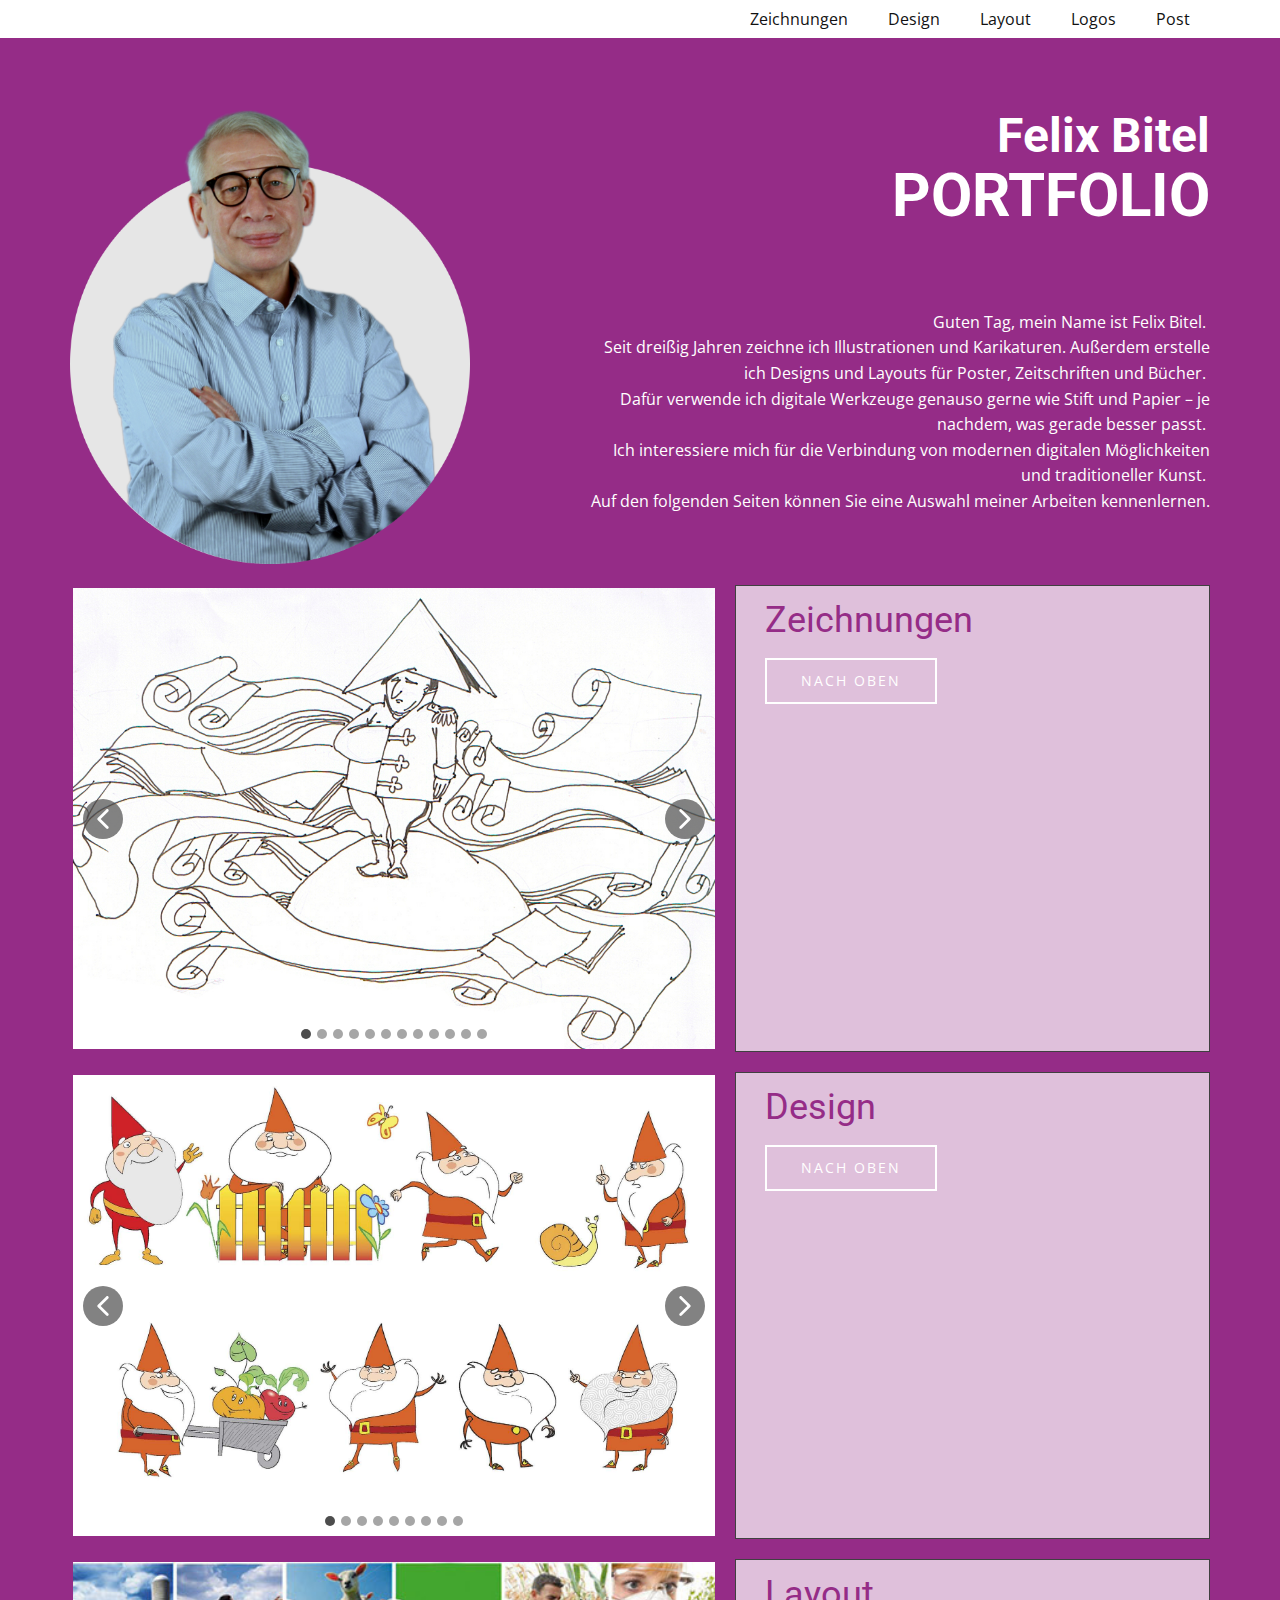
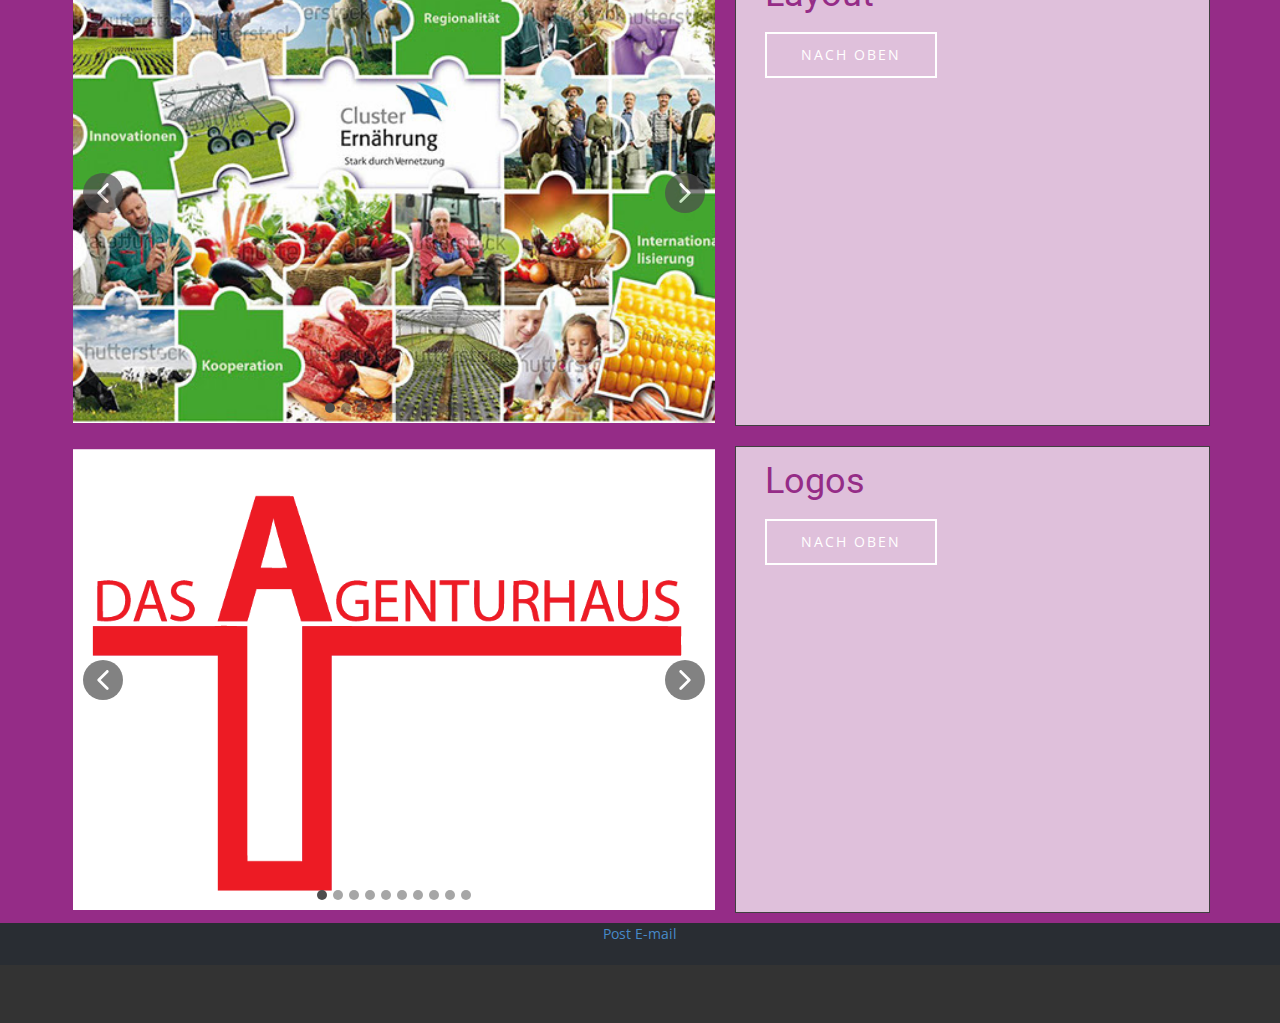
==== index.html @ c5e7eab4 "Add files via upload" ====
<!DOCTYPE html>
<html style="font-size: 16px;" lang="ru"><head>
    <meta name="viewport" content="width=device-width, initial-scale=1.0">
    <meta charset="utf-8">
    <meta name="keywords" content="INTUITIVE">
    <meta name="description" content="">
    <title>Master</title>
    <link rel="stylesheet" href="nicepage.css" media="screen">
<link rel="stylesheet" href="Master.css" media="screen">
    <script class="u-script" type="text/javascript" src="jquery.js" defer=""></script>
    <script class="u-script" type="text/javascript" src="nicepage.js" defer=""></script>
    <meta name="generator" content="Nicepage 5.0.7, nicepage.com">
    <link id="u-theme-google-font" rel="stylesheet" href="https://fonts.googleapis.com/css?family=Roboto:100,100i,300,300i,400,400i,500,500i,700,700i,900,900i|Open+Sans:300,300i,400,400i,500,500i,600,600i,700,700i,800,800i">
    
    
    
    
    
    
    <script type="application/ld+json">{
		"@context": "http://schema.org",
		"@type": "Organization",
		"name": ""
}</script>
    <meta name="theme-color" content="#478ac9">
    <meta property="og:title" content="Master">
    <meta property="og:type" content="website">
  </head>
  <body data-home-page="Master.html" data-home-page-title="Master" class="u-body u-xl-mode" data-lang="ru"><header class="u-clearfix u-header u-header" id="sec-f628"><div class="u-clearfix u-sheet u-valign-middle u-sheet-1">
        <nav class="u-menu u-menu-one-level u-offcanvas u-menu-1">
          <div class="menu-collapse" style="font-size: 1rem; letter-spacing: 0px;">
            <a class="u-button-style u-custom-left-right-menu-spacing u-custom-padding-bottom u-custom-top-bottom-menu-spacing u-nav-link u-text-active-palette-1-base u-text-hover-palette-2-base" href="#">
              <svg class="u-svg-link" viewBox="0 0 24 24"><use xmlns:xlink="http://www.w3.org/1999/xlink" xlink:href="#menu-hamburger"></use></svg>
              <svg class="u-svg-content" version="1.1" id="menu-hamburger" viewBox="0 0 16 16" x="0px" y="0px" xmlns:xlink="http://www.w3.org/1999/xlink" xmlns="http://www.w3.org/2000/svg"><g><rect y="1" width="16" height="2"></rect><rect y="7" width="16" height="2"></rect><rect y="13" width="16" height="2"></rect>
</g></svg>
            </a>
          </div>
          <div class="u-custom-menu u-nav-container">
            <ul class="u-nav u-unstyled u-nav-1"><li class="u-nav-item"><a class="u-button-style u-nav-link u-text-active-palette-1-base u-text-hover-palette-2-base" href="Master.html#sec-004f" style="padding: 10px 20px;">Zeichnungen</a>
</li><li class="u-nav-item"><a class="u-button-style u-nav-link u-text-active-palette-1-base u-text-hover-palette-2-base" href="Master.html#carousel_df0c" style="padding: 10px 20px;">Design</a>
</li><li class="u-nav-item"><a class="u-button-style u-nav-link u-text-active-palette-1-base u-text-hover-palette-2-base" href="Master.html#carousel_4eac" style="padding: 10px 20px;">Layout</a>
</li><li class="u-nav-item"><a class="u-button-style u-nav-link u-text-active-palette-1-base u-text-hover-palette-2-base" href="Master.html#carousel_7748" style="padding: 10px 20px;">Logos</a>
</li><li class="u-nav-item"><a class="u-button-style u-nav-link u-text-active-palette-1-base u-text-hover-palette-2-base" href="mailto:felix.bitel.de@gmail.com" style="padding: 10px 20px;">Post</a>
</li></ul>
          </div>
          <div class="u-custom-menu u-nav-container-collapse">
            <div class="u-black u-container-style u-inner-container-layout u-opacity u-opacity-95 u-sidenav">
              <div class="u-inner-container-layout u-sidenav-overflow">
                <div class="u-menu-close"></div>
                <ul class="u-align-center u-nav u-popupmenu-items u-unstyled u-nav-2"><li class="u-nav-item"><a class="u-button-style u-nav-link" href="Master.html#sec-004f">Zeichnungen</a>
</li><li class="u-nav-item"><a class="u-button-style u-nav-link" href="Master.html#carousel_df0c">Design</a>
</li><li class="u-nav-item"><a class="u-button-style u-nav-link" href="Master.html#carousel_4eac">Layout</a>
</li><li class="u-nav-item"><a class="u-button-style u-nav-link" href="Master.html#carousel_7748">Logos</a>
</li><li class="u-nav-item"><a class="u-button-style u-nav-link" href="mailto:felix.bitel.de@gmail.com">Post</a>
</li></ul>
              </div>
            </div>
            <div class="u-black u-menu-overlay u-opacity u-opacity-70"></div>
          </div>
        </nav>
      </div></header>
    <section class="u-align-center u-clearfix u-custom-color-1 u-section-1" id="sec-2911">
      <div class="u-clearfix u-sheet u-valign-middle-xs u-sheet-1">
        <div class="u-clearfix u-expanded-width u-gutter-0 u-layout-wrap u-layout-wrap-1">
          <div class="u-layout" style="">
            <div class="u-layout-row" style="">
              <div class="u-align-left u-container-style u-custom-color-1 u-layout-cell u-left-cell u-size-25-lg u-size-25-md u-size-25-sm u-size-25-xs u-size-26-xl u-size-xs-60 u-layout-cell-1" src="">
                <div class="u-container-layout u-valign-middle-lg u-valign-middle-md u-valign-middle-xl u-container-layout-1" src="">
                  <img class="u-absolute-hcenter-sm u-absolute-hcenter-xs u-align-left u-expanded-height-lg u-expanded-height-md u-expanded-height-sm u-expanded-height-xs u-image u-image-1" src="images/7_223934175.png" data-image-width="1187" data-image-height="1346">
                </div>
              </div>
              <div class="u-align-right u-container-style u-custom-color-1 u-layout-cell u-right-cell u-size-34-xl u-size-35-lg u-size-35-md u-size-35-sm u-size-35-xs u-size-xs-60 u-layout-cell-2">
                <div class="u-container-layout u-container-layout-2">
                  <h2 class="u-text u-text-1">
                    <span style="font-size: 3rem;"> Felix Bitel</span>
                    <br>
                    <span style="font-size: 3.75rem;">PORTFOLIO</span>
                  </h2>
                  <p class="u-text u-text-2"> Guten Tag,
     mein Name ist Felix Bitel.&nbsp;<br>Seit dreißig Jahren zeichne ich Illustrationen und Karikaturen.
     Außerdem erstelle ich Designs und Layouts für Poster, Zeitschriften und Bücher.&nbsp;<br>Dafür verwende ich digitale Werkzeuge 
genauso gerne wie Stift und Papier – je nachdem, was gerade besser 
passt.&nbsp;<br>Ich interessiere mich für die Verbindung von modernen&nbsp;digitalen 
Möglichkeiten und traditioneller Kunst.&nbsp;<br>Auf den folgenden Seiten können 
Sie eine Auswahl meiner Arbeiten kennenlernen.
                  </p>
                </div>
              </div>
            </div>
          </div>
        </div>
      </div>
    </section>
    <section class="u-align-center u-clearfix u-custom-color-1 u-section-2" id="sec-004f">
      <div class="u-clearfix u-sheet u-sheet-1">
        <div class="u-clearfix u-expanded-width u-gutter-0 u-layout-wrap u-layout-wrap-1">
          <div class="u-layout" style="">
            <div class="u-layout-row" style="">
              <div class="u-align-left u-container-style u-layout-cell u-left-cell u-shape-rectangle u-size-35 u-size-xs-60 u-layout-cell-1" src="">
                <div class="u-container-layout u-container-layout-1" src="">
                  <div class="u-border-custom-color-1 u-carousel u-expanded-width-sm u-expanded-width-xs u-gallery u-gallery-slider u-layout-carousel u-lightbox u-no-transition u-show-text-on-hover u-gallery-1" data-interval="5000" data-u-ride="carousel" id="carousel-6c96">
                    <ol class="u-absolute-hcenter u-carousel-indicators u-carousel-indicators-1">
                      <li data-u-target="#carousel-6c96" data-u-slide-to="0" class="u-active u-grey-70 u-shape-circle" style="width: 10px; height: 10px;"></li>
                      <li data-u-target="#carousel-6c96" data-u-slide-to="1" class="u-grey-70 u-shape-circle" style="width: 10px; height: 10px;"></li>
                      <li data-u-target="#carousel-6c96" data-u-slide-to="2" class="u-grey-70 u-shape-circle" style="width: 10px; height: 10px;"></li>
                      <li data-u-target="#carousel-6c96" data-u-slide-to="3" class="u-grey-70 u-shape-circle" style="width: 10px; height: 10px;"></li>
                      <li data-u-target="#carousel-6c96" data-u-slide-to="4" class="u-grey-70 u-shape-circle" style="width: 10px; height: 10px;"></li>
                      <li data-u-target="#carousel-6c96" data-u-slide-to="5" class="u-grey-70 u-shape-circle" style="width: 10px; height: 10px;"></li>
                      <li data-u-target="#carousel-6c96" data-u-slide-to="6" class="u-grey-70 u-shape-circle" style="width: 10px; height: 10px;"></li>
                      <li data-u-target="#carousel-6c96" data-u-slide-to="7" class="u-grey-70 u-shape-circle" style="width: 10px; height: 10px;"></li>
                      <li data-u-target="#carousel-6c96" data-u-slide-to="8" class="u-grey-70 u-shape-circle" style="width: 10px; height: 10px;"></li>
                      <li data-u-target="#carousel-6c96" data-u-slide-to="9" class="u-grey-70 u-shape-circle" style="width: 10px; height: 10px;"></li>
                      <li data-u-target="#carousel-6c96" data-u-slide-to="10" class="u-grey-70 u-shape-circle" style="width: 10px; height: 10px;"></li>
                      <li data-u-target="#carousel-6c96" data-u-slide-to="11" class="u-grey-70 u-shape-circle" style="width: 10px; height: 10px;"></li>
                    </ol>
                    <div class="u-carousel-inner u-gallery-inner" role="listbox">
                      <div class="u-active u-carousel-item u-effect-fade u-gallery-item u-shape-rectangle u-carousel-item-1">
                        <div class="u-back-slide" data-image-width="1142" data-image-height="764">
                          <img class="u-back-image u-expanded" src="images/Image04.jpg">
                        </div>
                        <div class="u-align-center u-container-align-left u-over-slide u-shading u-valign-bottom u-over-slide-1">
                          <h3 class="u-align-left u-gallery-heading" style="width: 612px; margin-right: auto; margin-left: 0px;"></h3>
                          <p class="u-align-left u-gallery-text" style="width: 612px; margin-right: auto; margin-left: 0px;"></p>
                        </div>
                      </div>
                      <div class="u-carousel-item u-effect-fade u-gallery-item u-shape-rectangle u-carousel-item-2">
                        <div class="u-back-slide" data-image-width="850" data-image-height="1169">
                          <img class="u-back-image u-expanded" src="images/Image-12.jpg">
                        </div>
                        <div class="u-align-center u-container-align-left u-over-slide u-shading u-valign-bottom u-over-slide-2">
                          <h3 class="u-align-left u-gallery-heading" style="width: 612px; margin-right: auto; margin-left: 0px;"></h3>
                          <p class="u-align-left u-gallery-text" style="width: 612px; margin-right: auto; margin-left: 0px;"></p>
                        </div>
                      </div>
                      <div class="u-carousel-item u-effect-fade u-gallery-item u-shape-rectangle u-carousel-item-3" data-image-width="1199" data-image-height="762">
                        <div class="u-back-slide" data-image-width="701" data-image-height="461">
                          <img class="u-back-image u-expanded" src="images/img_02611-u6026-fr.jpg">
                        </div>
                        <div class="u-align-center u-container-align-left u-over-slide u-shading u-valign-bottom u-over-slide-3">
                          <h3 class="u-align-left u-gallery-heading" style="width: 612px; margin-right: auto; margin-left: 0px;"></h3>
                          <p class="u-align-left u-gallery-text" style="width: 612px; margin-right: auto; margin-left: 0px;"></p>
                        </div>
                        <style data-mode="XL" data-visited="true"></style>
                        <style data-mode="LG"></style>
                        <style data-mode="MD"></style>
                        <style data-mode="SM" data-visited="true"></style>
                        <style data-mode="XS" data-visited="true"></style>
                      </div>
                      <div class="u-carousel-item u-effect-fade u-gallery-item u-shape-rectangle u-carousel-item-4" data-image-width="667" data-image-height="478">
                        <div class="u-back-slide">
                          <img class="u-back-image u-expanded" src="images/image-101.jpg">
                        </div>
                        <div class="u-align-center u-container-align-left u-over-slide u-shading u-valign-bottom u-over-slide-4">
                          <h3 class="u-align-left u-gallery-heading" style="width: 612px; margin-right: auto; margin-left: 0px;"></h3>
                          <p class="u-align-left u-gallery-text" style="width: 612px; margin-right: auto; margin-left: 0px;"></p>
                        </div>
                        <style data-mode="XL"></style>
                        <style data-mode="LG"></style>
                        <style data-mode="MD"></style>
                        <style data-mode="SM" data-visited="true"></style>
                        <style data-mode="XS" data-visited="true"></style>
                      </div>
                      <div class="u-carousel-item u-effect-fade u-gallery-item u-shape-rectangle u-carousel-item-5" data-image-width="604" data-image-height="526">
                        <div class="u-back-slide">
                          <img class="u-back-image u-expanded" src="images/image-081-u6024-fr.jpg">
                        </div>
                        <div class="u-align-center u-container-align-left u-over-slide u-shading u-valign-bottom u-over-slide-5">
                          <h3 class="u-align-left u-gallery-heading" style="width: 612px; margin-right: auto; margin-left: 0px;"></h3>
                          <p class="u-align-left u-gallery-text" style="width: 612px; margin-right: auto; margin-left: 0px;"></p>
                        </div>
                        <style data-mode="XL"></style>
                        <style data-mode="LG"></style>
                        <style data-mode="MD"></style>
                        <style data-mode="SM" data-visited="true"></style>
                        <style data-mode="XS" data-visited="true"></style>
                      </div>
                      <div class="u-carousel-item u-effect-fade u-gallery-item u-shape-rectangle u-carousel-item-6" data-image-width="701" data-image-height="455">
                        <div class="u-back-slide">
                          <img class="u-back-image u-expanded" src="images/image-061-u6022-fr.jpg">
                        </div>
                        <div class="u-align-center u-container-align-left u-over-slide u-shading u-valign-bottom u-over-slide-6">
                          <h3 class="u-align-left u-gallery-heading" style="width: 612px; margin-right: auto; margin-left: 0px;"></h3>
                          <p class="u-align-left u-gallery-text" style="width: 612px; margin-right: auto; margin-left: 0px;"></p>
                        </div>
                        <style data-mode="XL"></style>
                        <style data-mode="LG"></style>
                        <style data-mode="MD"></style>
                        <style data-mode="SM" data-visited="true"></style>
                        <style data-mode="XS" data-visited="true"></style>
                      </div>
                      <div class="u-carousel-item u-effect-fade u-gallery-item u-shape-rectangle u-carousel-item-7" data-image-width="494" data-image-height="525">
                        <div class="u-back-slide">
                          <img class="u-back-image u-expanded" src="images/img_02-u6027-fr.jpg">
                        </div>
                        <div class="u-align-center u-container-align-left u-over-slide u-shading u-valign-bottom u-over-slide-7">
                          <h3 class="u-align-left u-gallery-heading" style="width: 612px; margin-right: auto; margin-left: 0px;"></h3>
                          <p class="u-align-left u-gallery-text" style="width: 612px; margin-right: auto; margin-left: 0px;"></p>
                        </div>
                        <style data-mode="XL"></style>
                        <style data-mode="LG"></style>
                        <style data-mode="MD"></style>
                        <style data-mode="SM" data-visited="true"></style>
                        <style data-mode="XS" data-visited="true"></style>
                      </div>
                      <div class="u-carousel-item u-effect-fade u-gallery-item u-shape-rectangle u-carousel-item-8" data-image-width="921" data-image-height="1106">
                        <div class="u-back-slide" data-image-width="701" data-image-height="584">
                          <img class="u-back-image u-expanded" src="images/image-017-u6029-fr.jpg">
                        </div>
                        <div class="u-align-center u-container-align-left u-over-slide u-shading u-valign-bottom u-over-slide-8">
                          <h3 class="u-align-left u-gallery-heading" style="width: 612px; margin-right: auto; margin-left: 0px;"></h3>
                          <p class="u-align-left u-gallery-text" style="width: 612px; margin-right: auto; margin-left: 0px;"></p>
                        </div>
                        <style data-mode="XL"></style>
                        <style data-mode="LG"></style>
                        <style data-mode="MD"></style>
                        <style data-mode="SM" data-visited="true"></style>
                        <style data-mode="XS" data-visited="true"></style>
                      </div>
                      <div class="u-carousel-item u-effect-fade u-gallery-item u-shape-rectangle u-carousel-item-9" data-image-width="376" data-image-height="526">
                        <div class="u-back-slide">
                          <img class="u-back-image u-expanded" src="images/img_0241-u6025-fr.jpg">
                        </div>
                        <div class="u-align-center u-container-align-left u-over-slide u-shading u-valign-bottom u-over-slide-9">
                          <h3 class="u-align-left u-gallery-heading" style="width: 612px; margin-right: auto; margin-left: 0px;"></h3>
                          <p class="u-align-left u-gallery-text" style="width: 612px; margin-right: auto; margin-left: 0px;"></p>
                        </div>
                        <style data-mode="XL"></style>
                        <style data-mode="LG"></style>
                        <style data-mode="MD"></style>
                        <style data-mode="SM" data-visited="true"></style>
                        <style data-mode="XS" data-visited="true"></style>
                      </div>
                      <div class="u-carousel-item u-effect-fade u-gallery-item u-shape-rectangle u-carousel-item-10" data-image-width="831" data-image-height="1128">
                        <div class="u-back-slide">
                          <img class="u-back-image u-expanded" src="images/Portfolio2022-02-22002.jpg">
                        </div>
                        <div class="u-align-center u-container-align-left u-over-slide u-shading u-valign-bottom u-over-slide-10">
                          <h3 class="u-align-left u-gallery-heading" style="width: 612px; margin-right: auto; margin-left: 0px;"></h3>
                          <p class="u-align-left u-gallery-text" style="width: 612px; margin-right: auto; margin-left: 0px;"></p>
                        </div>
                        <style data-mode="XL"></style>
                        <style data-mode="LG"></style>
                        <style data-mode="MD"></style>
                        <style data-mode="SM" data-visited="true"></style>
                        <style data-mode="XS" data-visited="true"></style>
                      </div>
                      <div class="u-carousel-item u-effect-fade u-gallery-item u-shape-rectangle u-carousel-item-11" data-image-width="3013" data-image-height="4096">
                        <div class="u-back-slide">
                          <img class="u-back-image u-expanded" src="images/20220403_121144.jpg">
                        </div>
                        <div class="u-align-center u-container-align-left u-over-slide u-shading u-valign-bottom u-over-slide-11">
                          <h3 class="u-align-left u-gallery-heading" style="width: 612px; margin-right: auto; margin-left: 0px;"></h3>
                          <p class="u-align-left u-gallery-text" style="width: 612px; margin-right: auto; margin-left: 0px;"></p>
                        </div>
                        <style data-mode="XL"></style>
                        <style data-mode="LG"></style>
                        <style data-mode="MD"></style>
                        <style data-mode="SM" data-visited="true"></style>
                        <style data-mode="XS" data-visited="true"></style>
                      </div>
                      <div class="u-carousel-item u-effect-fade u-gallery-item u-shape-rectangle u-carousel-item-12" data-image-width="1900" data-image-height="2572">
                        <div class="u-back-slide">
                          <img class="u-back-image u-expanded" src="images/20220403_121242.jpg">
                        </div>
                        <div class="u-align-center u-container-align-left u-over-slide u-shading u-valign-bottom u-over-slide-12">
                          <h3 class="u-align-left u-gallery-heading" style="width: 612px; margin-right: auto; margin-left: 0px;"></h3>
                          <p class="u-align-left u-gallery-text" style="width: 612px; margin-right: auto; margin-left: 0px;"></p>
                        </div>
                        <style data-mode="XL"></style>
                        <style data-mode="LG"></style>
                        <style data-mode="MD"></style>
                        <style data-mode="SM" data-visited="true"></style>
                        <style data-mode="XS" data-visited="true"></style>
                      </div>
                    </div>
                    <a class="u-absolute-vcenter u-carousel-control u-carousel-control-prev u-grey-70 u-icon-circle u-opacity u-opacity-70 u-spacing-10 u-text-white u-carousel-control-1" href="#carousel-6c96" role="button" data-u-slide="prev">
                      <span aria-hidden="true">
                        <svg viewBox="0 0 451.847 451.847"><path d="M97.141,225.92c0-8.095,3.091-16.192,9.259-22.366L300.689,9.27c12.359-12.359,32.397-12.359,44.751,0
c12.354,12.354,12.354,32.388,0,44.748L173.525,225.92l171.903,171.909c12.354,12.354,12.354,32.391,0,44.744
c-12.354,12.365-32.386,12.365-44.745,0l-194.29-194.281C100.226,242.115,97.141,234.018,97.141,225.92z"></path></svg>
                      </span>
                      <span class="sr-only">
                        <svg viewBox="0 0 451.847 451.847"><path d="M97.141,225.92c0-8.095,3.091-16.192,9.259-22.366L300.689,9.27c12.359-12.359,32.397-12.359,44.751,0
c12.354,12.354,12.354,32.388,0,44.748L173.525,225.92l171.903,171.909c12.354,12.354,12.354,32.391,0,44.744
c-12.354,12.365-32.386,12.365-44.745,0l-194.29-194.281C100.226,242.115,97.141,234.018,97.141,225.92z"></path></svg>
                      </span>
                    </a>
                    <a class="u-absolute-vcenter u-carousel-control u-carousel-control-next u-grey-70 u-icon-circle u-opacity u-opacity-70 u-spacing-10 u-text-white u-carousel-control-2" href="#carousel-6c96" role="button" data-u-slide="next">
                      <span aria-hidden="true">
                        <svg viewBox="0 0 451.846 451.847"><path d="M345.441,248.292L151.154,442.573c-12.359,12.365-32.397,12.365-44.75,0c-12.354-12.354-12.354-32.391,0-44.744
L278.318,225.92L106.409,54.017c-12.354-12.359-12.354-32.394,0-44.748c12.354-12.359,32.391-12.359,44.75,0l194.287,194.284
c6.177,6.18,9.262,14.271,9.262,22.366C354.708,234.018,351.617,242.115,345.441,248.292z"></path></svg>
                      </span>
                      <span class="sr-only">
                        <svg viewBox="0 0 451.846 451.847"><path d="M345.441,248.292L151.154,442.573c-12.359,12.365-32.397,12.365-44.75,0c-12.354-12.354-12.354-32.391,0-44.744
L278.318,225.92L106.409,54.017c-12.354-12.359-12.354-32.394,0-44.748c12.354-12.359,32.391-12.359,44.75,0l194.287,194.284
c6.177,6.18,9.262,14.271,9.262,22.366C354.708,234.018,351.617,242.115,345.441,248.292z"></path></svg>
                      </span>
                    </a>
                  </div>
                </div>
              </div>
              <div class="u-align-left u-container-style u-layout-cell u-opacity u-opacity-70 u-right-cell u-size-25 u-size-xs-60 u-white u-layout-cell-2">
                <div class="u-border-1 u-border-grey-75 u-container-layout u-container-layout-2">
                  <h2 class="u-text u-text-custom-color-1 u-text-default u-text-1"> Zeichnungen&nbsp;</h2>
                  <a href="" class="u-border-2 u-border-white u-btn u-btn-rectangle u-button-style u-none u-btn-1">nach oben</a>
                </div>
              </div>
            </div>
          </div>
        </div>
      </div>
    </section>
    <section class="u-align-center u-clearfix u-custom-color-1 u-section-3" id="carousel_df0c">
      <div class="u-clearfix u-sheet u-sheet-1">
        <div class="u-clearfix u-expanded-width u-gutter-0 u-layout-wrap u-layout-wrap-1">
          <div class="u-layout" style="">
            <div class="u-layout-row" style="">
              <div class="u-align-left u-container-style u-layout-cell u-left-cell u-shape-rectangle u-size-35 u-size-xs-60 u-layout-cell-1" src="">
                <div class="u-container-layout u-container-layout-1" src="">
                  <div class="u-border-custom-color-1 u-carousel u-expanded-width-sm u-expanded-width-xs u-gallery u-gallery-slider u-layout-carousel u-lightbox u-no-transition u-show-text-on-hover u-gallery-1" id="carousel-3d69" data-interval="5000" data-u-ride="carousel">
                    <ol class="u-absolute-hcenter u-carousel-indicators u-carousel-indicators-1">
                      <li data-u-target="#carousel-3d69" data-u-slide-to="0" class="u-active u-grey-70 u-shape-circle" style="width: 10px; height: 10px;"></li>
                      <li data-u-target="#carousel-3d69" data-u-slide-to="1" class="u-grey-70 u-shape-circle" style="width: 10px; height: 10px;"></li>
                      <li data-u-target="#carousel-3d69" data-u-slide-to="2" class="u-grey-70 u-shape-circle" style="width: 10px; height: 10px;"></li>
                      <li data-u-target="#carousel-3d69" data-u-slide-to="3" class="u-grey-70 u-shape-circle" style="width: 10px; height: 10px;"></li>
                      <li data-u-target="#carousel-3d69" data-u-slide-to="4" class="u-grey-70 u-shape-circle" style="width: 10px; height: 10px;"></li>
                      <li data-u-target="#carousel-3d69" data-u-slide-to="5" class="u-grey-70 u-shape-circle" style="width: 10px; height: 10px;"></li>
                      <li data-u-target="#carousel-3d69" data-u-slide-to="6" class="u-grey-70 u-shape-circle" style="width: 10px; height: 10px;"></li>
                      <li data-u-target="#carousel-3d69" data-u-slide-to="7" class="u-grey-70 u-shape-circle" style="width: 10px; height: 10px;"></li>
                      <li data-u-target="#carousel-3d69" data-u-slide-to="8" class="u-grey-70 u-shape-circle" style="width: 10px; height: 10px;"></li>
                    </ol>
                    <div class="u-carousel-inner u-gallery-inner" role="listbox">
                      <div class="u-active u-carousel-item u-effect-fade u-gallery-item u-shape-rectangle u-carousel-item-1">
                        <div class="u-back-slide" data-image-width="3309" data-image-height="2339">
                          <img class="u-back-image u-expanded" src="images/Zwerg.jpg" alt="">
                        </div>
                        <div class="u-align-center u-over-slide u-shading u-valign-bottom u-over-slide-1">
                          <h3 class="u-gallery-heading"></h3>
                          <p class="u-gallery-text"></p>
                        </div>
                      </div>
                      <div class="u-carousel-item u-effect-fade u-gallery-item u-shape-rectangle u-carousel-item-2">
                        <div class="u-back-slide" data-image-width="2339" data-image-height="1654">
                          <img class="u-back-image u-expanded" src="images/Gartner.jpg" alt="">
                        </div>
                        <div class="u-align-center u-over-slide u-shading u-valign-bottom u-over-slide-2">
                          <h3 class="u-gallery-heading"></h3>
                          <p class="u-gallery-text"></p>
                        </div>
                      </div>
                      <div class="u-carousel-item u-effect-fade u-gallery-item u-shape-rectangle u-carousel-item-3" data-image-width="1174" data-image-height="2228">
                        <div class="u-back-slide">
                          <img class="u-back-image u-expanded" src="images/buklet5.jpg">
                        </div>
                        <div class="u-align-center u-over-slide u-shading u-valign-bottom u-over-slide-3">
                          <h3 class="u-gallery-heading"></h3>
                          <p class="u-gallery-text"></p>
                        </div>
                      </div>
                      <div class="u-carousel-item u-effect-fade u-gallery-item u-shape-rectangle u-carousel-item-4" data-image-width="245" data-image-height="597">
                        <div class="u-back-slide">
                          <img class="u-back-image u-expanded" src="images/cloc2.png">
                        </div>
                        <div class="u-align-center u-over-slide u-shading u-valign-bottom u-over-slide-4">
                          <h3 class="u-gallery-heading"></h3>
                          <p class="u-gallery-text"></p>
                        </div>
                      </div>
                      <div class="u-carousel-item u-effect-fade u-gallery-item u-shape-rectangle u-carousel-item-5" data-image-width="372" data-image-height="526">
                        <div class="u-back-slide">
                          <img class="u-back-image u-expanded" src="images/oktoberfest2022rgb-u6100-fr.jpg">
                        </div>
                        <div class="u-align-center u-over-slide u-shading u-valign-bottom u-over-slide-5">
                          <h3 class="u-gallery-heading"></h3>
                          <p class="u-gallery-text"></p>
                        </div>
                      </div>
                      <div class="u-carousel-item u-effect-fade u-gallery-item u-shape-rectangle u-carousel-item-6" data-image-width="701" data-image-height="236">
                        <div class="u-back-slide">
                          <img class="u-back-image u-expanded" src="images/gemuesefw.jpg">
                        </div>
                        <div class="u-align-center u-over-slide u-shading u-valign-bottom u-over-slide-6">
                          <h3 class="u-gallery-heading"></h3>
                          <p class="u-gallery-text"></p>
                        </div>
                      </div>
                      <div class="u-carousel-item u-effect-fade u-gallery-item u-shape-rectangle u-carousel-item-7" data-image-width="642" data-image-height="619">
                        <div class="u-back-slide">
                          <img class="u-back-image u-expanded" src="images/vc.jpg">
                        </div>
                        <div class="u-align-center u-over-slide u-shading u-valign-bottom u-over-slide-7">
                          <h3 class="u-gallery-heading"></h3>
                          <p class="u-gallery-text"></p>
                        </div>
                      </div>
                      <div class="u-carousel-item u-effect-fade u-gallery-item u-shape-rectangle u-carousel-item-8" data-image-width="372" data-image-height="526">
                        <div class="u-back-slide">
                          <img class="u-back-image u-expanded" src="images/2baywa_stiftung_garten_kalendar_titel-2_1.jpg">
                        </div>
                        <div class="u-align-center u-over-slide u-shading u-valign-bottom u-over-slide-8">
                          <h3 class="u-gallery-heading"></h3>
                          <p class="u-gallery-text"></p>
                        </div>
                      </div>
                      <div class="u-carousel-item u-effect-fade u-gallery-item u-shape-rectangle u-carousel-item-9" data-image-width="3753" data-image-height="3037">
                        <div class="u-back-slide">
                          <img class="u-back-image u-expanded" src="images/Ukr.jpg">
                        </div>
                        <div class="u-align-center u-over-slide u-shading u-valign-bottom u-over-slide-9">
                          <h3 class="u-gallery-heading"></h3>
                          <p class="u-gallery-text"></p>
                        </div>
                      </div>
                    </div>
                    <a class="u-absolute-vcenter u-carousel-control u-carousel-control-prev u-grey-70 u-icon-circle u-opacity u-opacity-70 u-spacing-10 u-text-white u-carousel-control-1" href="#carousel-3d69" role="button" data-u-slide="prev">
                      <span aria-hidden="true">
                        <svg viewBox="0 0 451.847 451.847"><path d="M97.141,225.92c0-8.095,3.091-16.192,9.259-22.366L300.689,9.27c12.359-12.359,32.397-12.359,44.751,0
c12.354,12.354,12.354,32.388,0,44.748L173.525,225.92l171.903,171.909c12.354,12.354,12.354,32.391,0,44.744
c-12.354,12.365-32.386,12.365-44.745,0l-194.29-194.281C100.226,242.115,97.141,234.018,97.141,225.92z"></path></svg>
                      </span>
                      <span class="sr-only">
                        <svg viewBox="0 0 451.847 451.847"><path d="M97.141,225.92c0-8.095,3.091-16.192,9.259-22.366L300.689,9.27c12.359-12.359,32.397-12.359,44.751,0
c12.354,12.354,12.354,32.388,0,44.748L173.525,225.92l171.903,171.909c12.354,12.354,12.354,32.391,0,44.744
c-12.354,12.365-32.386,12.365-44.745,0l-194.29-194.281C100.226,242.115,97.141,234.018,97.141,225.92z"></path></svg>
                      </span>
                    </a>
                    <a class="u-absolute-vcenter u-carousel-control u-carousel-control-next u-grey-70 u-icon-circle u-opacity u-opacity-70 u-spacing-10 u-text-white u-carousel-control-2" href="#carousel-3d69" role="button" data-u-slide="next">
                      <span aria-hidden="true">
                        <svg viewBox="0 0 451.846 451.847"><path d="M345.441,248.292L151.154,442.573c-12.359,12.365-32.397,12.365-44.75,0c-12.354-12.354-12.354-32.391,0-44.744
L278.318,225.92L106.409,54.017c-12.354-12.359-12.354-32.394,0-44.748c12.354-12.359,32.391-12.359,44.75,0l194.287,194.284
c6.177,6.18,9.262,14.271,9.262,22.366C354.708,234.018,351.617,242.115,345.441,248.292z"></path></svg>
                      </span>
                      <span class="sr-only">
                        <svg viewBox="0 0 451.846 451.847"><path d="M345.441,248.292L151.154,442.573c-12.359,12.365-32.397,12.365-44.75,0c-12.354-12.354-12.354-32.391,0-44.744
L278.318,225.92L106.409,54.017c-12.354-12.359-12.354-32.394,0-44.748c12.354-12.359,32.391-12.359,44.75,0l194.287,194.284
c6.177,6.18,9.262,14.271,9.262,22.366C354.708,234.018,351.617,242.115,345.441,248.292z"></path></svg>
                      </span>
                    </a>
                  </div>
                </div>
              </div>
              <div class="u-align-left u-container-style u-layout-cell u-opacity u-opacity-70 u-right-cell u-size-25 u-size-xs-60 u-white u-layout-cell-2">
                <div class="u-border-1 u-border-grey-75 u-container-layout u-container-layout-2">
                  <h2 class="u-text u-text-custom-color-1 u-text-default u-text-1"> Design&nbsp;&nbsp;</h2>
                  <a href="" class="u-border-2 u-border-white u-btn u-btn-rectangle u-button-style u-none u-btn-1">nach oben</a>
                </div>
              </div>
            </div>
          </div>
        </div>
      </div>
    </section>
    <section class="u-align-center u-clearfix u-custom-color-1 u-section-4" id="carousel_4eac">
      <div class="u-clearfix u-sheet u-sheet-1">
        <div class="u-clearfix u-expanded-width u-gutter-0 u-layout-wrap u-layout-wrap-1">
          <div class="u-layout" style="">
            <div class="u-layout-row" style="">
              <div class="u-align-left u-container-style u-layout-cell u-left-cell u-shape-rectangle u-size-35 u-size-xs-60 u-layout-cell-1" src="">
                <div class="u-container-layout u-container-layout-1" src="">
                  <div class="u-border-custom-color-1 u-carousel u-expanded-width-sm u-expanded-width-xs u-gallery u-gallery-slider u-layout-carousel u-lightbox u-no-transition u-show-text-on-hover u-gallery-1" id="carousel-4425" data-interval="5000" data-u-ride="carousel">
                    <ol class="u-absolute-hcenter u-carousel-indicators u-carousel-indicators-1">
                      <li data-u-target="#carousel-4425" data-u-slide-to="0" class="u-active u-grey-70 u-shape-circle" style="width: 10px; height: 10px;"></li>
                      <li data-u-target="#carousel-4425" data-u-slide-to="1" class="u-grey-70 u-shape-circle" style="width: 10px; height: 10px;"></li>
                      <li data-u-target="#carousel-4425" data-u-slide-to="2" class="u-grey-70 u-shape-circle" style="width: 10px; height: 10px;"></li>
                      <li data-u-target="#carousel-4425" data-u-slide-to="3" class="u-grey-70 u-shape-circle" style="width: 10px; height: 10px;"></li>
                      <li data-u-target="#carousel-4425" data-u-slide-to="4" class="u-grey-70 u-shape-circle" style="width: 10px; height: 10px;"></li>
                      <li data-u-target="#carousel-4425" data-u-slide-to="5" class="u-grey-70 u-shape-circle" style="width: 10px; height: 10px;"></li>
                      <li data-u-target="#carousel-4425" data-u-slide-to="6" class="u-grey-70 u-shape-circle" style="width: 10px; height: 10px;"></li>
                      <li data-u-target="#carousel-4425" data-u-slide-to="7" class="u-grey-70 u-shape-circle" style="width: 10px; height: 10px;"></li>
                      <li data-u-target="#carousel-4425" data-u-slide-to="8" class="u-grey-70 u-shape-circle" style="width: 10px; height: 10px;"></li>
                    </ol>
                    <div class="u-carousel-inner u-gallery-inner" role="listbox">
                      <div class="u-active u-carousel-item u-effect-fade u-gallery-item u-shape-rectangle u-carousel-item-1">
                        <div class="u-back-slide" data-image-width="701" data-image-height="371">
                          <img class="u-back-image u-expanded" src="images/messewand_498x263_www-4-u6096-fr.jpg" alt="">
                        </div>
                        <div class="u-align-center u-over-slide u-shading u-valign-bottom u-over-slide-1">
                          <h3 class="u-gallery-heading"></h3>
                          <p class="u-gallery-text"></p>
                        </div>
                      </div>
                      <div class="u-carousel-item u-effect-fade u-gallery-item u-shape-rectangle u-carousel-item-2">
                        <div class="u-back-slide" data-image-width="701" data-image-height="371">
                          <img class="u-back-image u-expanded" src="images/messewand_498x263_www-3-u6095-fr.jpg" alt="">
                        </div>
                        <div class="u-align-center u-over-slide u-shading u-valign-bottom u-over-slide-2">
                          <h3 class="u-gallery-heading"></h3>
                          <p class="u-gallery-text"></p>
                        </div>
                      </div>
                      <div class="u-carousel-item u-effect-fade u-gallery-item u-shape-rectangle u-carousel-item-3" data-image-width="2338" data-image-height="1700">
                        <div class="u-back-slide">
                          <img class="u-back-image u-expanded" src="images/IMG_031.jpg">
                        </div>
                        <div class="u-align-center u-over-slide u-shading u-valign-bottom u-over-slide-3">
                          <h3 class="u-gallery-heading"></h3>
                          <p class="u-gallery-text"></p>
                        </div>
                        <style data-mode="XL" data-visited="true"></style>
                        <style data-mode="LG"></style>
                        <style data-mode="MD"></style>
                        <style data-mode="SM" data-visited="true"></style>
                        <style data-mode="XS"></style>
                      </div>
                      <div class="u-carousel-item u-effect-fade u-gallery-item u-shape-rectangle u-carousel-item-4" data-image-width="2338" data-image-height="1700">
                        <div class="u-back-slide">
                          <img class="u-back-image u-expanded" src="images/IMG_030.jpg">
                        </div>
                        <div class="u-align-center u-over-slide u-shading u-valign-bottom u-over-slide-4">
                          <h3 class="u-gallery-heading"></h3>
                          <p class="u-gallery-text"></p>
                        </div>
                        <style data-mode="XL" data-visited="true"></style>
                        <style data-mode="LG"></style>
                        <style data-mode="MD"></style>
                        <style data-mode="SM" data-visited="true"></style>
                        <style data-mode="XS"></style>
                      </div>
                      <div class="u-carousel-item u-effect-fade u-gallery-item u-shape-rectangle u-carousel-item-5" data-image-width="1624" data-image-height="1286">
                        <div class="u-back-slide">
                          <img class="u-back-image u-expanded" src="images/IMG_035.jpg">
                        </div>
                        <div class="u-align-center u-over-slide u-shading u-valign-bottom u-over-slide-5">
                          <h3 class="u-gallery-heading"></h3>
                          <p class="u-gallery-text"></p>
                        </div>
                        <style data-mode="XL" data-visited="true"></style>
                        <style data-mode="LG"></style>
                        <style data-mode="MD"></style>
                        <style data-mode="SM" data-visited="true"></style>
                        <style data-mode="XS"></style>
                      </div>
                      <div class="u-carousel-item u-effect-fade u-gallery-item u-shape-rectangle u-carousel-item-6" data-image-width="1009" data-image-height="709">
                        <div class="u-back-slide">
                          <img class="u-back-image u-expanded" src="images/SternB1.jpg">
                        </div>
                        <div class="u-align-center u-over-slide u-shading u-valign-bottom u-over-slide-6">
                          <h3 class="u-gallery-heading"></h3>
                          <p class="u-gallery-text"></p>
                        </div>
                        <style data-mode="XL" data-visited="true"></style>
                        <style data-mode="LG"></style>
                        <style data-mode="MD"></style>
                        <style data-mode="SM" data-visited="true"></style>
                        <style data-mode="XS"></style>
                      </div>
                      <div class="u-carousel-item u-effect-fade u-gallery-item u-shape-rectangle u-carousel-item-7" data-image-width="1746" data-image-height="1233">
                        <div class="u-back-slide">
                          <img class="u-back-image u-expanded" src="images/stern8.jpg">
                        </div>
                        <div class="u-align-center u-over-slide u-shading u-valign-bottom u-over-slide-7">
                          <h3 class="u-gallery-heading"></h3>
                          <p class="u-gallery-text"></p>
                        </div>
                        <style data-mode="XL" data-visited="true"></style>
                        <style data-mode="LG"></style>
                        <style data-mode="MD"></style>
                        <style data-mode="SM" data-visited="true"></style>
                        <style data-mode="XS"></style>
                      </div>
                      <div class="u-carousel-item u-effect-fade u-gallery-item u-shape-rectangle u-carousel-item-8" data-image-width="1001" data-image-height="1417">
                        <div class="u-back-slide">
                          <img class="u-back-image u-expanded" src="images/Plakat-1.jpg">
                        </div>
                        <div class="u-align-center u-over-slide u-shading u-valign-bottom u-over-slide-8">
                          <h3 class="u-gallery-heading"></h3>
                          <p class="u-gallery-text"></p>
                        </div>
                        <style data-mode="XL" data-visited="true"></style>
                        <style data-mode="LG"></style>
                        <style data-mode="MD"></style>
                        <style data-mode="SM" data-visited="true"></style>
                        <style data-mode="XS"></style>
                      </div>
                      <div class="u-carousel-item u-effect-fade u-gallery-item u-shape-rectangle u-carousel-item-9" data-image-width="1181" data-image-height="886">
                        <div class="u-back-slide">
                          <img class="u-back-image u-expanded" src="images/zeitungen1.jpg">
                        </div>
                        <div class="u-align-center u-over-slide u-shading u-valign-bottom u-over-slide-9">
                          <h3 class="u-gallery-heading"></h3>
                          <p class="u-gallery-text"></p>
                        </div>
                        <style data-mode="XL" data-visited="true"></style>
                        <style data-mode="LG"></style>
                        <style data-mode="MD"></style>
                        <style data-mode="SM" data-visited="true"></style>
                        <style data-mode="XS"></style>
                      </div>
                    </div>
                    <a class="u-absolute-vcenter u-carousel-control u-carousel-control-prev u-grey-70 u-icon-circle u-opacity u-opacity-70 u-spacing-10 u-text-white u-carousel-control-1" href="#carousel-4425" role="button" data-u-slide="prev">
                      <span aria-hidden="true">
                        <svg viewBox="0 0 451.847 451.847"><path d="M97.141,225.92c0-8.095,3.091-16.192,9.259-22.366L300.689,9.27c12.359-12.359,32.397-12.359,44.751,0
c12.354,12.354,12.354,32.388,0,44.748L173.525,225.92l171.903,171.909c12.354,12.354,12.354,32.391,0,44.744
c-12.354,12.365-32.386,12.365-44.745,0l-194.29-194.281C100.226,242.115,97.141,234.018,97.141,225.92z"></path></svg>
                      </span>
                      <span class="sr-only">
                        <svg viewBox="0 0 451.847 451.847"><path d="M97.141,225.92c0-8.095,3.091-16.192,9.259-22.366L300.689,9.27c12.359-12.359,32.397-12.359,44.751,0
c12.354,12.354,12.354,32.388,0,44.748L173.525,225.92l171.903,171.909c12.354,12.354,12.354,32.391,0,44.744
c-12.354,12.365-32.386,12.365-44.745,0l-194.29-194.281C100.226,242.115,97.141,234.018,97.141,225.92z"></path></svg>
                      </span>
                    </a>
                    <a class="u-absolute-vcenter u-carousel-control u-carousel-control-next u-grey-70 u-icon-circle u-opacity u-opacity-70 u-spacing-10 u-text-white u-carousel-control-2" href="#carousel-4425" role="button" data-u-slide="next">
                      <span aria-hidden="true">
                        <svg viewBox="0 0 451.846 451.847"><path d="M345.441,248.292L151.154,442.573c-12.359,12.365-32.397,12.365-44.75,0c-12.354-12.354-12.354-32.391,0-44.744
L278.318,225.92L106.409,54.017c-12.354-12.359-12.354-32.394,0-44.748c12.354-12.359,32.391-12.359,44.75,0l194.287,194.284
c6.177,6.18,9.262,14.271,9.262,22.366C354.708,234.018,351.617,242.115,345.441,248.292z"></path></svg>
                      </span>
                      <span class="sr-only">
                        <svg viewBox="0 0 451.846 451.847"><path d="M345.441,248.292L151.154,442.573c-12.359,12.365-32.397,12.365-44.75,0c-12.354-12.354-12.354-32.391,0-44.744
L278.318,225.92L106.409,54.017c-12.354-12.359-12.354-32.394,0-44.748c12.354-12.359,32.391-12.359,44.75,0l194.287,194.284
c6.177,6.18,9.262,14.271,9.262,22.366C354.708,234.018,351.617,242.115,345.441,248.292z"></path></svg>
                      </span>
                    </a>
                  </div>
                </div>
              </div>
              <div class="u-align-left u-container-style u-layout-cell u-opacity u-opacity-70 u-right-cell u-size-25 u-size-xs-60 u-white u-layout-cell-2">
                <div class="u-border-1 u-border-grey-75 u-container-layout u-container-layout-2">
                  <h2 class="u-text u-text-custom-color-1 u-text-default u-text-1"> Layout</h2>
                  <a href="" class="u-border-2 u-border-white u-btn u-btn-rectangle u-button-style u-none u-btn-1">nach oben</a>
                </div>
              </div>
            </div>
          </div>
        </div>
      </div>
    </section>
    <section class="u-align-center u-clearfix u-custom-color-1 u-section-5" id="carousel_7748">
      <div class="u-clearfix u-sheet u-sheet-1">
        <div class="u-clearfix u-expanded-width u-gutter-0 u-layout-wrap u-layout-wrap-1">
          <div class="u-layout" style="">
            <div class="u-layout-row" style="">
              <div class="u-align-left u-container-style u-layout-cell u-left-cell u-shape-rectangle u-size-35 u-size-xs-60 u-layout-cell-1" src="">
                <div class="u-container-layout u-container-layout-1" src="">
                  <div class="u-border-custom-color-1 u-carousel u-expanded-width-sm u-expanded-width-xs u-gallery u-gallery-slider u-layout-carousel u-lightbox u-no-transition u-show-text-on-hover u-gallery-1" id="carousel-b19c" data-interval="5000" data-u-ride="carousel">
                    <ol class="u-absolute-hcenter u-carousel-indicators u-carousel-indicators-1">
                      <li data-u-target="#carousel-b19c" data-u-slide-to="0" class="u-active u-grey-70 u-shape-circle" style="width: 10px; height: 10px;"></li>
                      <li data-u-target="#carousel-b19c" data-u-slide-to="1" class="u-grey-70 u-shape-circle" style="width: 10px; height: 10px;"></li>
                      <li data-u-target="#carousel-b19c" data-u-slide-to="2" class="u-grey-70 u-shape-circle" style="width: 10px; height: 10px;"></li>
                      <li data-u-target="#carousel-b19c" data-u-slide-to="3" class="u-grey-70 u-shape-circle" style="width: 10px; height: 10px;"></li>
                      <li data-u-target="#carousel-b19c" data-u-slide-to="4" class="u-grey-70 u-shape-circle" style="width: 10px; height: 10px;"></li>
                      <li data-u-target="#carousel-b19c" data-u-slide-to="5" class="u-grey-70 u-shape-circle" style="width: 10px; height: 10px;"></li>
                      <li data-u-target="#carousel-b19c" data-u-slide-to="6" class="u-grey-70 u-shape-circle" style="width: 10px; height: 10px;"></li>
                      <li data-u-target="#carousel-b19c" data-u-slide-to="7" class="u-grey-70 u-shape-circle" style="width: 10px; height: 10px;"></li>
                      <li data-u-target="#carousel-b19c" data-u-slide-to="8" class="u-grey-70 u-shape-circle" style="width: 10px; height: 10px;"></li>
                      <li data-u-target="#carousel-b19c" data-u-slide-to="9" class="u-grey-70 u-shape-circle" style="width: 10px; height: 10px;"></li>
                    </ol>
                    <div class="u-carousel-inner u-gallery-inner" role="listbox">
                      <div class="u-active u-carousel-item u-effect-fade u-gallery-item u-shape-rectangle u-carousel-item-1">
                        <div class="u-back-slide" data-image-width="861" data-image-height="615">
                          <img class="u-back-image u-expanded" src="images/logo3.png" alt="">
                        </div>
                        <div class="u-align-center u-over-slide u-shading u-valign-bottom u-over-slide-1">
                          <h3 class="u-gallery-heading"></h3>
                          <p class="u-gallery-text"></p>
                        </div>
                      </div>
                      <div class="u-carousel-item u-effect-fade u-gallery-item u-shape-rectangle u-carousel-item-2">
                        <div class="u-back-slide" data-image-width="492" data-image-height="369">
                          <img class="u-back-image u-expanded" src="images/logo4.png" alt="">
                        </div>
                        <div class="u-align-center u-over-slide u-shading u-valign-bottom u-over-slide-2">
                          <h3 class="u-gallery-heading"></h3>
                          <p class="u-gallery-text"></p>
                        </div>
                      </div>
                      <div class="u-carousel-item u-effect-fade u-gallery-item u-shape-rectangle u-carousel-item-3" data-image-width="369" data-image-height="492">
                        <div class="u-back-slide">
                          <img class="u-back-image u-expanded" src="images/logo6.png">
                        </div>
                        <div class="u-align-center u-over-slide u-shading u-valign-bottom u-over-slide-3">
                          <h3 class="u-gallery-heading"></h3>
                          <p class="u-gallery-text"></p>
                        </div>
                        <style data-mode="XL" data-visited="true"></style>
                        <style data-mode="LG"></style>
                        <style data-mode="MD"></style>
                        <style data-mode="SM" data-visited="true"></style>
                        <style data-mode="XS"></style>
                      </div>
                      <div class="u-carousel-item u-effect-fade u-gallery-item u-shape-rectangle u-carousel-item-4" data-image-width="492" data-image-height="492">
                        <div class="u-back-slide">
                          <img class="u-back-image u-expanded" src="images/logo9.png">
                        </div>
                        <div class="u-align-center u-over-slide u-shading u-valign-bottom u-over-slide-4">
                          <h3 class="u-gallery-heading"></h3>
                          <p class="u-gallery-text"></p>
                        </div>
                        <style data-mode="XL" data-visited="true"></style>
                        <style data-mode="LG"></style>
                        <style data-mode="MD"></style>
                        <style data-mode="SM" data-visited="true"></style>
                        <style data-mode="XS"></style>
                      </div>
                      <div class="u-carousel-item u-effect-fade u-gallery-item u-shape-rectangle u-carousel-item-5" data-image-width="863" data-image-height="984">
                        <div class="u-back-slide">
                          <img class="u-back-image u-expanded" src="images/logo11.png">
                        </div>
                        <div class="u-align-center u-over-slide u-shading u-valign-bottom u-over-slide-5">
                          <h3 class="u-gallery-heading"></h3>
                          <p class="u-gallery-text"></p>
                        </div>
                        <style data-mode="XL" data-visited="true"></style>
                        <style data-mode="LG"></style>
                        <style data-mode="MD"></style>
                        <style data-mode="SM" data-visited="true"></style>
                        <style data-mode="XS"></style>
                      </div>
                      <div class="u-carousel-item u-effect-fade u-gallery-item u-shape-rectangle u-carousel-item-6" data-image-width="1230" data-image-height="984">
                        <div class="u-back-slide">
                          <img class="u-back-image u-expanded" src="images/logo12.png">
                        </div>
                        <div class="u-align-center u-over-slide u-shading u-valign-bottom u-over-slide-6">
                          <h3 class="u-gallery-heading"></h3>
                          <p class="u-gallery-text"></p>
                        </div>
                        <style data-mode="XL" data-visited="true"></style>
                        <style data-mode="LG"></style>
                        <style data-mode="MD"></style>
                        <style data-mode="SM" data-visited="true"></style>
                        <style data-mode="XS"></style>
                      </div>
                      <div class="u-carousel-item u-effect-fade u-gallery-item u-shape-rectangle u-carousel-item-7" data-image-width="1721" data-image-height="738">
                        <div class="u-back-slide">
                          <img class="u-back-image u-expanded" src="images/logo14.png">
                        </div>
                        <div class="u-align-center u-over-slide u-shading u-valign-bottom u-over-slide-7">
                          <h3 class="u-gallery-heading"></h3>
                          <p class="u-gallery-text"></p>
                        </div>
                        <style data-mode="XL" data-visited="true"></style>
                        <style data-mode="LG"></style>
                        <style data-mode="MD"></style>
                        <style data-mode="SM" data-visited="true"></style>
                        <style data-mode="XS"></style>
                      </div>
                      <div class="u-carousel-item u-effect-fade u-gallery-item u-shape-rectangle u-carousel-item-8" data-image-width="984" data-image-height="984">
                        <div class="u-back-slide">
                          <img class="u-back-image u-expanded" src="images/logo16.png">
                        </div>
                        <div class="u-align-center u-over-slide u-shading u-valign-bottom u-over-slide-8">
                          <h3 class="u-gallery-heading"></h3>
                          <p class="u-gallery-text"></p>
                        </div>
                        <style data-mode="XL" data-visited="true"></style>
                        <style data-mode="LG"></style>
                        <style data-mode="MD"></style>
                        <style data-mode="SM" data-visited="true"></style>
                        <style data-mode="XS"></style>
                      </div>
                      <div class="u-carousel-item u-effect-fade u-gallery-item u-shape-rectangle u-carousel-item-9" data-image-width="738" data-image-height="984">
                        <div class="u-back-slide">
                          <img class="u-back-image u-expanded" src="images/q1.png">
                        </div>
                        <div class="u-align-center u-over-slide u-shading u-valign-bottom u-over-slide-9">
                          <h3 class="u-gallery-heading"></h3>
                          <p class="u-gallery-text"></p>
                        </div>
                        <style data-mode="XL" data-visited="true"></style>
                        <style data-mode="LG"></style>
                        <style data-mode="MD"></style>
                        <style data-mode="SM" data-visited="true"></style>
                        <style data-mode="XS"></style>
                      </div>
                      <div class="u-carousel-item u-effect-fade u-gallery-item u-shape-rectangle u-carousel-item-10" data-image-width="1250" data-image-height="1496">
                        <div class="u-back-slide">
                          <img class="u-back-image u-expanded" src="images/q2.png">
                        </div>
                        <div class="u-align-center u-over-slide u-shading u-valign-bottom u-over-slide-10">
                          <h3 class="u-gallery-heading"></h3>
                          <p class="u-gallery-text"></p>
                        </div>
                        <style data-mode="XL" data-visited="true"></style>
                        <style data-mode="LG"></style>
                        <style data-mode="MD"></style>
                        <style data-mode="SM" data-visited="true"></style>
                        <style data-mode="XS"></style>
                      </div>
                    </div>
                    <a class="u-absolute-vcenter u-carousel-control u-carousel-control-prev u-grey-70 u-icon-circle u-opacity u-opacity-70 u-spacing-10 u-text-white u-carousel-control-1" href="#carousel-b19c" role="button" data-u-slide="prev">
                      <span aria-hidden="true">
                        <svg viewBox="0 0 451.847 451.847"><path d="M97.141,225.92c0-8.095,3.091-16.192,9.259-22.366L300.689,9.27c12.359-12.359,32.397-12.359,44.751,0
c12.354,12.354,12.354,32.388,0,44.748L173.525,225.92l171.903,171.909c12.354,12.354,12.354,32.391,0,44.744
c-12.354,12.365-32.386,12.365-44.745,0l-194.29-194.281C100.226,242.115,97.141,234.018,97.141,225.92z"></path></svg>
                      </span>
                      <span class="sr-only">
                        <svg viewBox="0 0 451.847 451.847"><path d="M97.141,225.92c0-8.095,3.091-16.192,9.259-22.366L300.689,9.27c12.359-12.359,32.397-12.359,44.751,0
c12.354,12.354,12.354,32.388,0,44.748L173.525,225.92l171.903,171.909c12.354,12.354,12.354,32.391,0,44.744
c-12.354,12.365-32.386,12.365-44.745,0l-194.29-194.281C100.226,242.115,97.141,234.018,97.141,225.92z"></path></svg>
                      </span>
                    </a>
                    <a class="u-absolute-vcenter u-carousel-control u-carousel-control-next u-grey-70 u-icon-circle u-opacity u-opacity-70 u-spacing-10 u-text-white u-carousel-control-2" href="#carousel-b19c" role="button" data-u-slide="next">
                      <span aria-hidden="true">
                        <svg viewBox="0 0 451.846 451.847"><path d="M345.441,248.292L151.154,442.573c-12.359,12.365-32.397,12.365-44.75,0c-12.354-12.354-12.354-32.391,0-44.744
L278.318,225.92L106.409,54.017c-12.354-12.359-12.354-32.394,0-44.748c12.354-12.359,32.391-12.359,44.75,0l194.287,194.284
c6.177,6.18,9.262,14.271,9.262,22.366C354.708,234.018,351.617,242.115,345.441,248.292z"></path></svg>
                      </span>
                      <span class="sr-only">
                        <svg viewBox="0 0 451.846 451.847"><path d="M345.441,248.292L151.154,442.573c-12.359,12.365-32.397,12.365-44.75,0c-12.354-12.354-12.354-32.391,0-44.744
L278.318,225.92L106.409,54.017c-12.354-12.359-12.354-32.394,0-44.748c12.354-12.359,32.391-12.359,44.75,0l194.287,194.284
c6.177,6.18,9.262,14.271,9.262,22.366C354.708,234.018,351.617,242.115,345.441,248.292z"></path></svg>
                      </span>
                    </a>
                  </div>
                </div>
              </div>
              <div class="u-align-left u-container-style u-layout-cell u-opacity u-opacity-70 u-right-cell u-size-25 u-size-xs-60 u-white u-layout-cell-2">
                <div class="u-border-1 u-border-grey-75 u-container-layout u-container-layout-2">
                  <h2 class="u-text u-text-custom-color-1 u-text-default u-text-1"> Logos</h2>
                  <a href="" class="u-border-2 u-border-white u-btn u-btn-rectangle u-button-style u-none u-btn-1">nach oben</a>
                </div>
              </div>
            </div>
          </div>
        </div>
      </div>
    </section>
    
    
    <footer class="u-align-center u-clearfix u-footer u-palette-5-dark-3 u-footer" id="sec-4f16"><div class="u-clearfix u-sheet u-sheet-1">
        <p class="u-small-text u-text u-text-variant u-text-1">
          <a class="u-active-none u-border-none u-btn u-button-link u-button-style u-hover-none u-none u-text-palette-1-base u-btn-1" href="mailto:felix.bitel.de@gmail.com">Post E-mail<br>
          </a>
        </p>
      </div></footer>
    <section class="u-backlink u-clearfix u-grey-80">
      <a class="u-link" href="" target="_blank">
    </section>
  
</body></html>
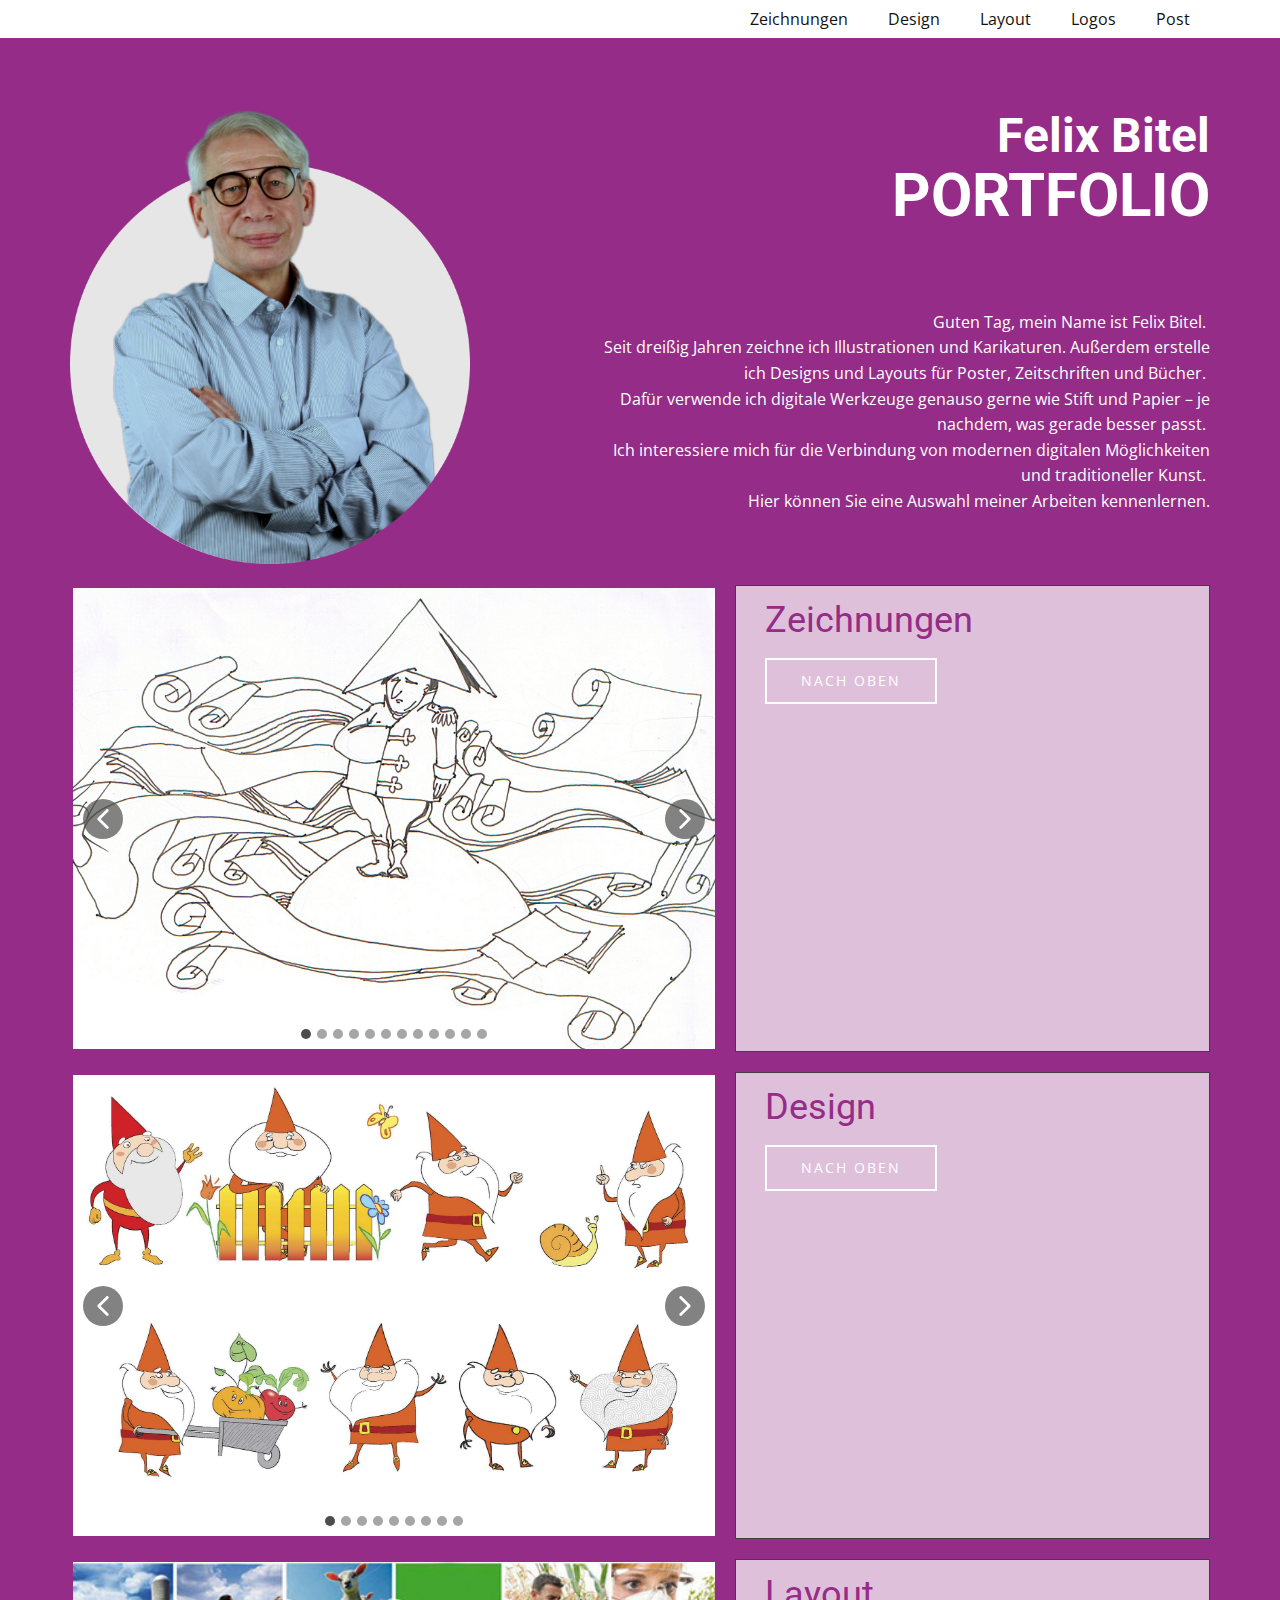
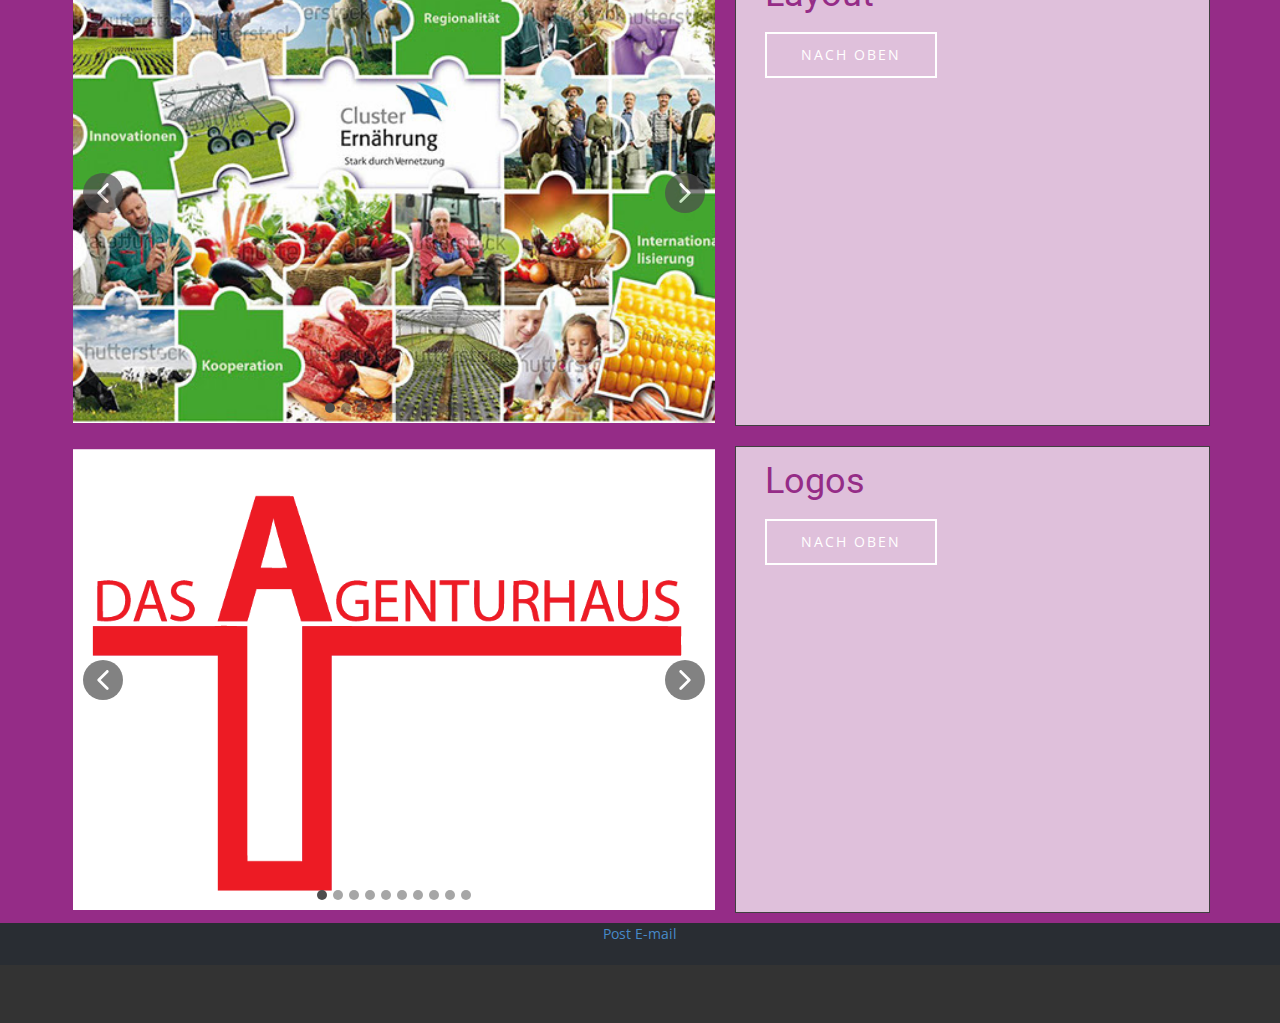
==== commit e05561f1: "Update index.html" ====
--- a/index.html
+++ b/index.html
@@ -81,7 +81,7 @@
      Außerdem erstelle ich Designs und Layouts für Poster, Zeitschriften und Bücher.&nbsp;<br>Dafür verwende ich digitale Werkzeuge 
 genauso gerne wie Stift und Papier – je nachdem, was gerade besser 
 passt.&nbsp;<br>Ich interessiere mich für die Verbindung von modernen&nbsp;digitalen 
-Möglichkeiten und traditioneller Kunst.&nbsp;<br>Auf den folgenden Seiten können 
+Möglichkeiten und traditioneller Kunst.&nbsp;<br>Hier können 
 Sie eine Auswahl meiner Arbeiten kennenlernen.
                   </p>
                 </div>
@@ -828,4 +828,4 @@
       <a class="u-link" href="" target="_blank">
     </section>
   
-</body></html>+</body></html>
